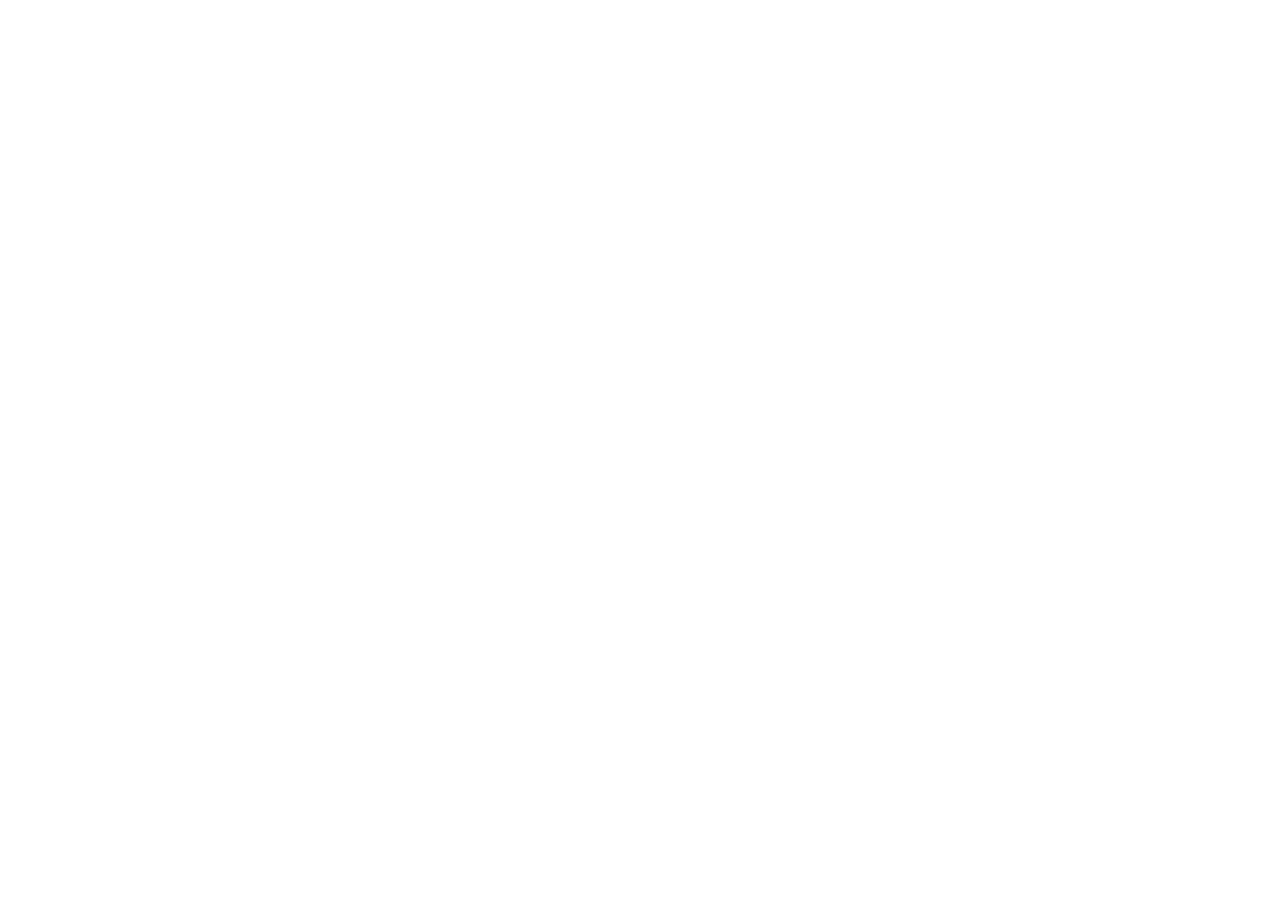
==== web/index.html @ bf193765 "Use the hand-heart as the app icon - Generate Android legacy and adaptive launcher icons from the   " ====
<!DOCTYPE html>
<html>
<head>
  <!--
    If you are serving your web app in a path other than the root, change the
    href value below to reflect the base path you are serving from.

    The path provided below has to start and end with a slash "/" in order for
    it to work correctly.

    For more details:
    * https://developer.mozilla.org/en-US/docs/Web/HTML/Element/base

    This is a placeholder for base href that will be replaced by the value of
    the `--base-href` argument provided to `flutter build`.
  -->
  <base href="$FLUTTER_BASE_HREF">

  <meta charset="UTF-8">
  <meta content="IE=Edge" http-equiv="X-UA-Compatible">
  <meta name="description" content="A shared ledger for group fundraising.">
  <meta name="theme-color" content="#00695C">

  <!--
    Uncomment the tag below to lay the app out underneath the parts of the
    screen that the device obstructs, such as a display cutout, the rounded
    corners of the screen, or a home indicator.

    Without it, the browser keeps the app clear of them, and `SafeArea` and
    `MediaQuery.paddingOf` report no padding. With it, the app covers the whole
    screen, and it is up to the app to keep its own content out of the way,
    which is what `SafeArea` is for.
  -->
  <!-- <meta name="viewport" content="width=device-width, initial-scale=1.0, viewport-fit=cover"> -->

  <!-- iOS meta tags & icons -->
  <meta name="mobile-web-app-capable" content="yes">
  <meta name="apple-mobile-web-app-status-bar-style" content="black">
  <meta name="apple-mobile-web-app-title" content="Chipbook">
  <link rel="apple-touch-icon" href="icons/Icon-192.png">

  <!-- Favicon -->
  <link rel="icon" type="image/png" href="favicon.png"/>

  <title>Chipbook</title>
  <link rel="manifest" href="manifest.json">
</head>
<body>
  <!--
    You can customize the "flutter_bootstrap.js" script.
    This is useful to provide a custom configuration to the Flutter loader
    or to give the user feedback during the initialization process.

    For more details:
    * https://docs.flutter.dev/platform-integration/web/initialization
  -->
  <script src="flutter_bootstrap.js" async></script>
</body>
</html>
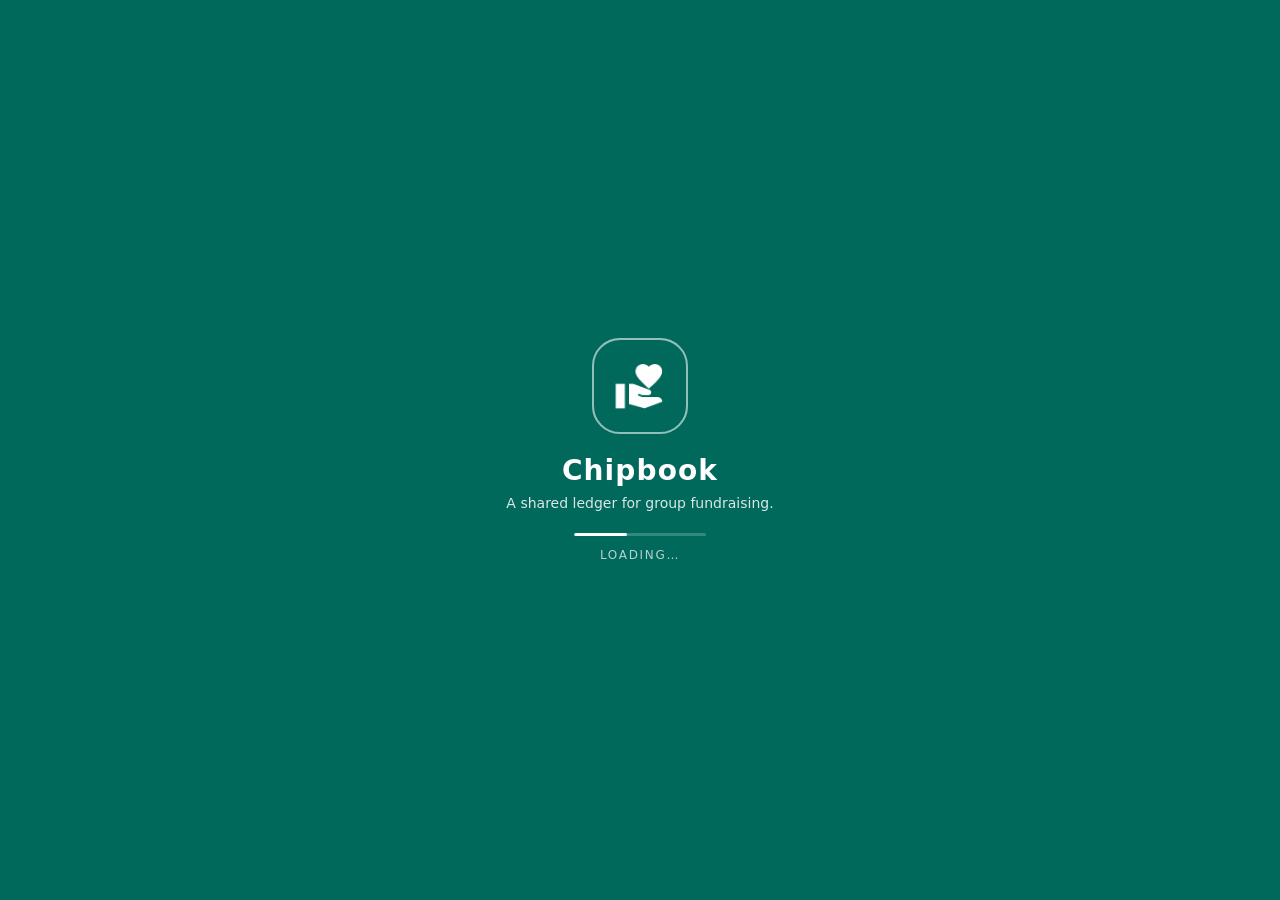
==== commit 1501d5e0: "Show a branded splash while the app starts - Paint a CSS-only teal splash with the app glyph from th" ====
--- a/web/index.html
+++ b/web/index.html
@@ -44,8 +44,212 @@
 
   <title>Chipbook</title>
   <link rel="manifest" href="manifest.json">
+
+  <!--
+    The splash paints before Flutter or CanvasKit has loaded, so a cold start
+    is branded instead of blank. The colours match web/manifest.json and
+    AppInfo.name/tagline match lib/app_info.dart.
+  -->
+  <style>
+    html,
+    body {
+      margin: 0;
+      height: 100%;
+      background-color: #00695C;
+    }
+
+    .splash {
+      position: fixed;
+      inset: 0;
+      z-index: 9999;
+      display: flex;
+      align-items: center;
+      justify-content: center;
+      overflow: hidden;
+      background-color: #00695C;
+      color: #FFFFFF;
+      text-align: center;
+      font-family: system-ui, -apple-system, "Segoe UI", Roboto, sans-serif;
+      transition: opacity 400ms ease, visibility 400ms ease;
+    }
+
+    .splash.is-hidden {
+      opacity: 0;
+      visibility: hidden;
+      pointer-events: none;
+    }
+
+    .splash__content {
+      display: flex;
+      flex-direction: column;
+      align-items: center;
+      padding: 24px;
+    }
+
+    .splash__mark {
+      position: relative;
+      display: grid;
+      place-items: center;
+      width: 96px;
+      height: 96px;
+      margin-bottom: 20px;
+    }
+
+    /* The icon background is the same teal, so only the hand-heart shows. */
+    .splash__icon {
+      width: 88px;
+      height: 88px;
+      animation: splash-float 3.2s ease-in-out infinite;
+    }
+
+    .splash__ring {
+      position: absolute;
+      inset: 0;
+      border: 2px solid rgba(255, 255, 255, 0.35);
+      border-radius: 28px;
+      animation: splash-ripple 3.2s ease-out infinite;
+    }
+
+    .splash__ring--late {
+      animation-delay: 1.6s;
+    }
+
+    .splash__name {
+      margin: 0;
+      font-size: 28px;
+      font-weight: 700;
+      letter-spacing: 0.04em;
+    }
+
+    .splash__tagline {
+      margin: 8px 0 0;
+      font-size: 14px;
+      opacity: 0.85;
+    }
+
+    .splash__sweep {
+      width: 132px;
+      height: 3px;
+      margin-top: 22px;
+      overflow: hidden;
+      border-radius: 2px;
+      background-color: rgba(255, 255, 255, 0.2);
+    }
+
+    .splash__sweep span {
+      display: block;
+      width: 40%;
+      height: 100%;
+      border-radius: 2px;
+      background-color: #FFFFFF;
+      animation: splash-sweep 1.6s ease-in-out infinite;
+    }
+
+    .splash__status {
+      margin: 12px 0 0;
+      font-size: 12px;
+      letter-spacing: 0.14em;
+      text-transform: uppercase;
+      opacity: 0.7;
+    }
+
+    @keyframes splash-float {
+      0%, 100% { transform: translateY(0); }
+      50% { transform: translateY(-6px); }
+    }
+
+    @keyframes splash-ripple {
+      0% { transform: scale(0.9); opacity: 0; }
+      30% { opacity: 0.8; }
+      100% { transform: scale(1.5); opacity: 0; }
+    }
+
+    @keyframes splash-sweep {
+      0% { transform: translateX(-120%); }
+      100% { transform: translateX(320%); }
+    }
+
+    @media (prefers-reduced-motion: reduce) {
+      .splash__icon,
+      .splash__ring,
+      .splash__sweep span {
+        animation: none;
+      }
+
+      .splash__ring {
+        opacity: 0.35;
+        transform: none;
+      }
+
+      .splash__sweep span {
+        width: 100%;
+      }
+    }
+  </style>
 </head>
 <body>
+  <div
+    id="splash"
+    class="splash"
+    role="status"
+    aria-live="polite"
+    aria-label="Loading Chipbook"
+  >
+    <div class="splash__content">
+      <div class="splash__mark" aria-hidden="true">
+        <span class="splash__ring"></span>
+        <span class="splash__ring splash__ring--late"></span>
+        <img
+          class="splash__icon"
+          src="icons/Icon-192.png"
+          alt=""
+          width="88"
+          height="88"
+        >
+      </div>
+      <p class="splash__name">Chipbook</p>
+      <p class="splash__tagline">A shared ledger for group fundraising.</p>
+      <div class="splash__sweep" aria-hidden="true"><span></span></div>
+      <p class="splash__status">Loading…</p>
+    </div>
+  </div>
+
+  <script>
+    (function () {
+      var splash = document.getElementById('splash');
+      if (!splash) {
+        return;
+      }
+
+      var reduceMotion = window.matchMedia('(prefers-reduced-motion: reduce)')
+        .matches;
+
+      function remove() {
+        if (splash.parentNode) {
+          splash.parentNode.removeChild(splash);
+        }
+      }
+
+      function hide() {
+        if (splash.classList.contains('is-hidden')) {
+          return;
+        }
+
+        splash.classList.add('is-hidden');
+        if (reduceMotion) {
+          remove();
+          return;
+        }
+
+        splash.addEventListener('transitionend', remove, { once: true });
+        // transitionend does not fire when the tab is in the background.
+        setTimeout(remove, 600);
+      }
+
+      window.addEventListener('flutter-first-frame', hide, { once: true });
+    })();
+  </script>
+
   <!--
     You can customize the "flutter_bootstrap.js" script.
     This is useful to provide a custom configuration to the Flutter loader
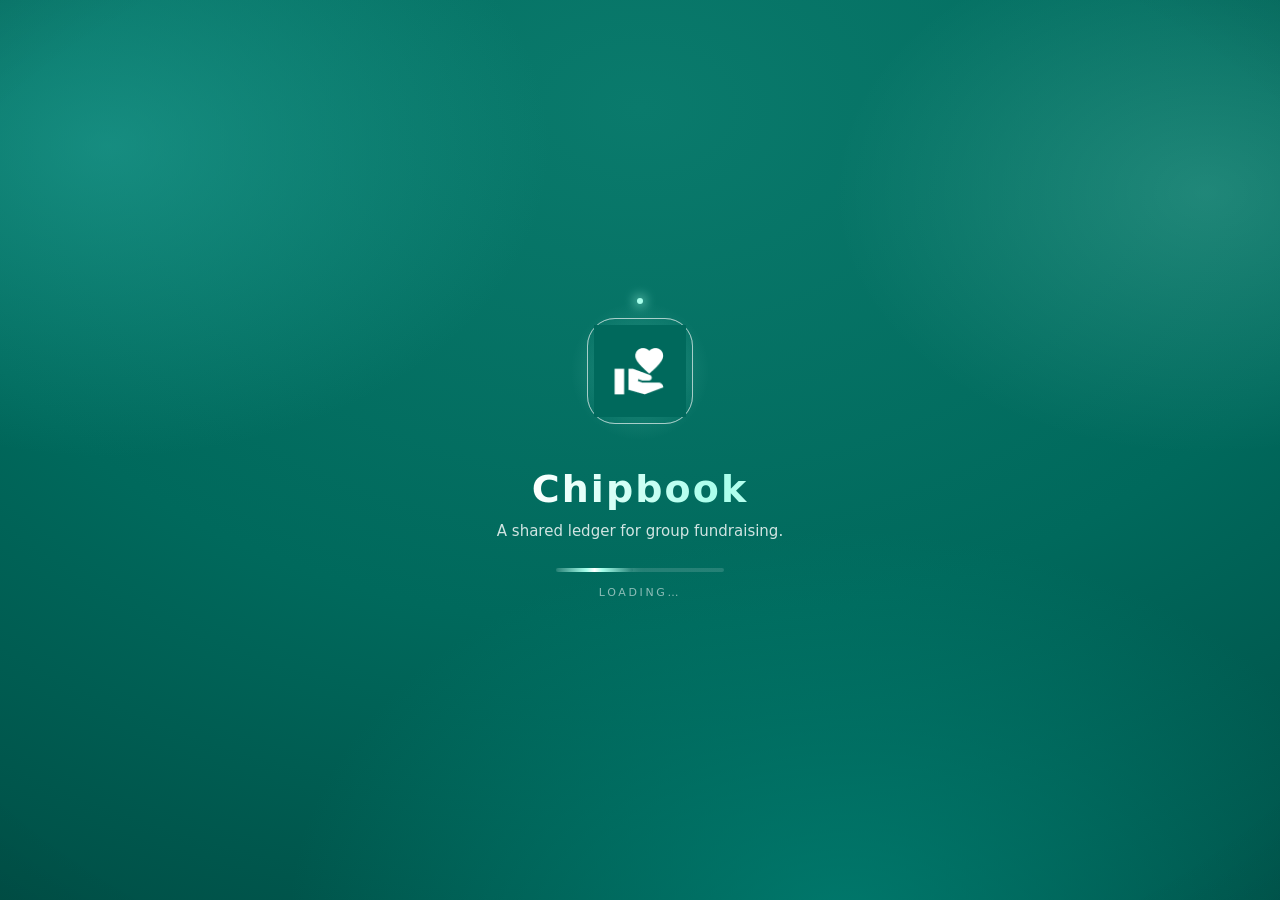
==== commit 56c22925: "Animate the splash screen - Add a drifting aurora, rising chip outlines, a pulsing halo, an   orbit " ====
--- a/web/index.html
+++ b/web/index.html
@@ -62,15 +62,15 @@
       position: fixed;
       inset: 0;
       z-index: 9999;
-      display: flex;
-      align-items: center;
-      justify-content: center;
+      display: grid;
+      place-items: center;
       overflow: hidden;
-      background-color: #00695C;
+      background:
+        radial-gradient(120% 120% at 50% 12%, #0A7A6C 0%, #00695C 48%, #00443D 100%);
       color: #FFFFFF;
       text-align: center;
       font-family: system-ui, -apple-system, "Segoe UI", Roboto, sans-serif;
-      transition: opacity 400ms ease, visibility 400ms ease;
+      transition: opacity 420ms ease, visibility 420ms ease;
     }
 
     .splash.is-hidden {
@@ -79,110 +79,352 @@
       pointer-events: none;
     }
 
+    /* Slow-drifting colour blobs keep the background alive. */
+    .splash__aurora {
+      position: absolute;
+      inset: -15%;
+      z-index: 0;
+      background:
+        radial-gradient(38% 38% at 18% 24%, rgba(38, 166, 154, 0.55), rgba(38, 166, 154, 0) 70%),
+        radial-gradient(32% 32% at 84% 28%, rgba(167, 255, 235, 0.18), rgba(167, 255, 235, 0) 70%),
+        radial-gradient(46% 46% at 62% 90%, rgba(0, 137, 123, 0.65), rgba(0, 137, 123, 0) 72%);
+      animation: splash-drift 18s ease-in-out infinite alternate;
+    }
+
+    /* Rising chip outlines, a nod to the ledger's money chips. */
+    .splash__chips {
+      position: absolute;
+      inset: 0;
+      z-index: 0;
+      overflow: hidden;
+    }
+
+    .chip {
+      position: absolute;
+      bottom: -18vh;
+      width: 14px;
+      height: 14px;
+      border: 1.5px dashed rgba(255, 255, 255, 0.22);
+      border-radius: 50%;
+      background-color: rgba(255, 255, 255, 0.04);
+      animation: chip-rise 15s linear infinite;
+    }
+
+    .chip--1 {
+      left: 7%;
+      width: 18px;
+      height: 18px;
+      --drift: 34px;
+      animation-duration: 17s;
+      animation-delay: -3s;
+    }
+
+    .chip--2 {
+      left: 19%;
+      width: 11px;
+      height: 11px;
+      --drift: -22px;
+      animation-duration: 13s;
+      animation-delay: -7s;
+    }
+
+    .chip--3 {
+      left: 31%;
+      width: 22px;
+      height: 22px;
+      --drift: 18px;
+      animation-duration: 19s;
+      animation-delay: -11s;
+    }
+
+    .chip--4 {
+      left: 46%;
+      width: 13px;
+      height: 13px;
+      --drift: -30px;
+      animation-duration: 14s;
+      animation-delay: -1s;
+    }
+
+    .chip--5 {
+      left: 63%;
+      width: 17px;
+      height: 17px;
+      --drift: 26px;
+      animation-duration: 16s;
+      animation-delay: -9s;
+    }
+
+    .chip--6 {
+      left: 78%;
+      width: 12px;
+      height: 12px;
+      --drift: -16px;
+      animation-duration: 12s;
+      animation-delay: -5s;
+    }
+
+    .chip--7 {
+      left: 90%;
+      width: 20px;
+      height: 20px;
+      --drift: 24px;
+      animation-duration: 18s;
+      animation-delay: -13s;
+    }
+
+    /* Vignette keeps the eye on the mark. */
+    .splash::after {
+      content: "";
+      position: absolute;
+      inset: 0;
+      z-index: 1;
+      pointer-events: none;
+      background: radial-gradient(120% 120% at 50% 50%, rgba(0, 0, 0, 0) 52%, rgba(0, 0, 0, 0.3) 100%);
+    }
+
     .splash__content {
+      position: relative;
+      z-index: 2;
       display: flex;
       flex-direction: column;
       align-items: center;
+      max-width: 24rem;
       padding: 24px;
+      transition: transform 420ms cubic-bezier(0.4, 0, 0.2, 1);
+    }
+
+    .splash.is-hidden .splash__content {
+      transform: scale(1.06);
     }
 
     .splash__mark {
       position: relative;
+      width: 140px;
+      height: 140px;
+      margin-bottom: 26px;
+      animation: splash-pop 900ms cubic-bezier(0.16, 1, 0.3, 1) both;
+    }
+
+    .splash__halo,
+    .splash__ring,
+    .splash__orbit,
+    .splash__icon-wrap {
+      position: absolute;
+      inset: 0;
+      margin: auto;
+    }
+
+    .splash__halo {
+      width: 140px;
+      height: 140px;
+      border-radius: 50%;
+      background: radial-gradient(
+        circle,
+        rgba(167, 255, 235, 0.3) 0%,
+        rgba(167, 255, 235, 0.08) 46%,
+        rgba(167, 255, 235, 0) 70%
+      );
+      animation: splash-halo 3.8s ease-in-out infinite;
+    }
+
+    .splash__ring {
+      width: 104px;
+      height: 104px;
+      border: 1px solid rgba(255, 255, 255, 0.4);
+      border-radius: 28px;
+      animation: splash-ripple 3.8s ease-out infinite;
+    }
+
+    .splash__ring--late {
+      animation-delay: 1.9s;
+    }
+
+    /* A single highlight orbits the mark. */
+    .splash__orbit {
+      width: 140px;
+      height: 140px;
+      animation: splash-spin 7s linear infinite;
+    }
+
+    .splash__orbit::before {
+      content: "";
+      position: absolute;
+      top: -3px;
+      left: 50%;
+      width: 6px;
+      height: 6px;
+      margin-left: -3px;
+      border-radius: 50%;
+      background-color: #A7FFEB;
+      box-shadow: 0 0 12px 2px rgba(167, 255, 235, 0.8);
+    }
+
+    .splash__icon-wrap {
       display: grid;
       place-items: center;
       width: 96px;
       height: 96px;
-      margin-bottom: 20px;
+      animation: splash-bob 3.8s ease-in-out infinite;
     }
 
     /* The icon background is the same teal, so only the hand-heart shows. */
     .splash__icon {
-      width: 88px;
-      height: 88px;
-      animation: splash-float 3.2s ease-in-out infinite;
-    }
-
-    .splash__ring {
-      position: absolute;
-      inset: 0;
-      border: 2px solid rgba(255, 255, 255, 0.35);
-      border-radius: 28px;
-      animation: splash-ripple 3.2s ease-out infinite;
-    }
-
-    .splash__ring--late {
-      animation-delay: 1.6s;
+      display: block;
+      width: 92px;
+      height: 92px;
     }
 
     .splash__name {
       margin: 0;
-      font-size: 28px;
-      font-weight: 700;
-      letter-spacing: 0.04em;
+      font-size: clamp(30px, 6vw, 38px);
+      font-weight: 800;
+      letter-spacing: 0.055em;
+      background: linear-gradient(
+        100deg,
+        #FFFFFF 0%,
+        #A7FFEB 34%,
+        #FFFFFF 58%,
+        #A7FFEB 86%,
+        #FFFFFF 100%
+      );
+      background-size: 260% 100%;
+      -webkit-background-clip: text;
+      background-clip: text;
+      color: transparent;
+      -webkit-text-fill-color: transparent;
+      animation:
+        splash-rise 800ms cubic-bezier(0.2, 0.7, 0.2, 1) 120ms both,
+        splash-shimmer 5s ease-in-out 1s infinite;
     }
 
     .splash__tagline {
-      margin: 8px 0 0;
-      font-size: 14px;
-      opacity: 0.85;
+      margin: 10px 0 0;
+      font-size: 15px;
+      line-height: 1.4;
+      color: rgba(255, 255, 255, 0.82);
+      animation: splash-rise 800ms cubic-bezier(0.2, 0.7, 0.2, 1) 220ms both;
     }
 
     .splash__sweep {
-      width: 132px;
-      height: 3px;
-      margin-top: 22px;
+      position: relative;
+      width: 168px;
+      height: 4px;
+      margin-top: 26px;
       overflow: hidden;
-      border-radius: 2px;
-      background-color: rgba(255, 255, 255, 0.2);
+      border-radius: 999px;
+      background-color: rgba(255, 255, 255, 0.14);
+      animation: splash-rise 800ms cubic-bezier(0.2, 0.7, 0.2, 1) 320ms both;
     }
 
     .splash__sweep span {
-      display: block;
-      width: 40%;
-      height: 100%;
-      border-radius: 2px;
-      background-color: #FFFFFF;
-      animation: splash-sweep 1.6s ease-in-out infinite;
+      position: absolute;
+      top: 0;
+      bottom: 0;
+      left: 0;
+      width: 46%;
+      border-radius: 999px;
+      background: linear-gradient(
+        90deg,
+        rgba(167, 255, 235, 0) 0%,
+        #A7FFEB 40%,
+        #FFFFFF 50%,
+        #A7FFEB 60%,
+        rgba(167, 255, 235, 0) 100%
+      );
+      box-shadow: 0 0 12px rgba(167, 255, 235, 0.7);
+      animation: splash-sweep 1.8s cubic-bezier(0.55, 0, 0.45, 1) infinite;
     }
 
     .splash__status {
-      margin: 12px 0 0;
-      font-size: 12px;
-      letter-spacing: 0.14em;
+      margin: 14px 0 0;
+      font-size: 11px;
+      letter-spacing: 0.24em;
       text-transform: uppercase;
-      opacity: 0.7;
-    }
-
-    @keyframes splash-float {
+      color: rgba(255, 255, 255, 0.55);
+      animation: splash-rise 800ms cubic-bezier(0.2, 0.7, 0.2, 1) 420ms both;
+    }
+
+    @keyframes splash-drift {
+      0% { transform: translate3d(-2%, -1.5%, 0) scale(1.02); }
+      100% { transform: translate3d(2.5%, 2%, 0) scale(1.12); }
+    }
+
+    @keyframes chip-rise {
+      0% { transform: translate3d(0, 0, 0) rotate(0deg); opacity: 0; }
+      10% { opacity: 0.9; }
+      85% { opacity: 0.5; }
+      100% {
+        transform: translate3d(var(--drift, 0px), -118vh, 0) rotate(220deg);
+        opacity: 0;
+      }
+    }
+
+    @keyframes splash-pop {
+      0% { opacity: 0; transform: scale(0.72); }
+      100% { opacity: 1; transform: scale(1); }
+    }
+
+    @keyframes splash-rise {
+      0% { opacity: 0; transform: translateY(12px); }
+      100% { opacity: 1; transform: translateY(0); }
+    }
+
+    @keyframes splash-bob {
       0%, 100% { transform: translateY(0); }
-      50% { transform: translateY(-6px); }
+      50% { transform: translateY(-7px); }
     }
 
     @keyframes splash-ripple {
-      0% { transform: scale(0.9); opacity: 0; }
-      30% { opacity: 0.8; }
-      100% { transform: scale(1.5); opacity: 0; }
+      0% { transform: scale(0.82); opacity: 0; }
+      18% { opacity: 0.85; }
+      100% { transform: scale(1.65); opacity: 0; }
+    }
+
+    @keyframes splash-halo {
+      0%, 100% { transform: scale(0.95); opacity: 0.55; }
+      50% { transform: scale(1.08); opacity: 0.9; }
+    }
+
+    @keyframes splash-spin {
+      to { transform: rotate(360deg); }
+    }
+
+    @keyframes splash-shimmer {
+      0% { background-position: 160% 50%; }
+      100% { background-position: -60% 50%; }
     }
 
     @keyframes splash-sweep {
-      0% { transform: translateX(-120%); }
+      0% { transform: translateX(-130%); }
       100% { transform: translateX(320%); }
     }
 
     @media (prefers-reduced-motion: reduce) {
-      .splash__icon,
+      .splash__aurora,
+      .splash__chips,
+      .chip,
+      .splash__halo,
       .splash__ring,
-      .splash__sweep span {
+      .splash__orbit,
+      .splash__icon-wrap,
+      .splash__mark,
+      .splash__name,
+      .splash__tagline,
+      .splash__sweep,
+      .splash__sweep span,
+      .splash__status {
         animation: none;
       }
 
+      .splash__name {
+        background: none;
+        color: #FFFFFF;
+        -webkit-text-fill-color: #FFFFFF;
+      }
+
       .splash__ring {
-        opacity: 0.35;
-        transform: none;
-      }
-
-      .splash__sweep span {
-        width: 100%;
+        opacity: 0.3;
       }
     }
   </style>
@@ -195,17 +437,32 @@
     aria-live="polite"
     aria-label="Loading Chipbook"
   >
+    <div class="splash__aurora" aria-hidden="true"></div>
+    <div class="splash__chips" aria-hidden="true">
+      <span class="chip chip--1"></span>
+      <span class="chip chip--2"></span>
+      <span class="chip chip--3"></span>
+      <span class="chip chip--4"></span>
+      <span class="chip chip--5"></span>
+      <span class="chip chip--6"></span>
+      <span class="chip chip--7"></span>
+    </div>
+
     <div class="splash__content">
       <div class="splash__mark" aria-hidden="true">
+        <span class="splash__halo"></span>
         <span class="splash__ring"></span>
         <span class="splash__ring splash__ring--late"></span>
-        <img
-          class="splash__icon"
-          src="icons/Icon-192.png"
-          alt=""
-          width="88"
-          height="88"
-        >
+        <span class="splash__orbit"></span>
+        <span class="splash__icon-wrap">
+          <img
+            class="splash__icon"
+            src="icons/Icon-192.png"
+            alt=""
+            width="92"
+            height="92"
+          >
+        </span>
       </div>
       <p class="splash__name">Chipbook</p>
       <p class="splash__tagline">A shared ledger for group fundraising.</p>
@@ -243,7 +500,7 @@
 
         splash.addEventListener('transitionend', remove, { once: true });
         // transitionend does not fire when the tab is in the background.
-        setTimeout(remove, 600);
+        setTimeout(remove, 650);
       }
 
       window.addEventListener('flutter-first-frame', hide, { once: true });
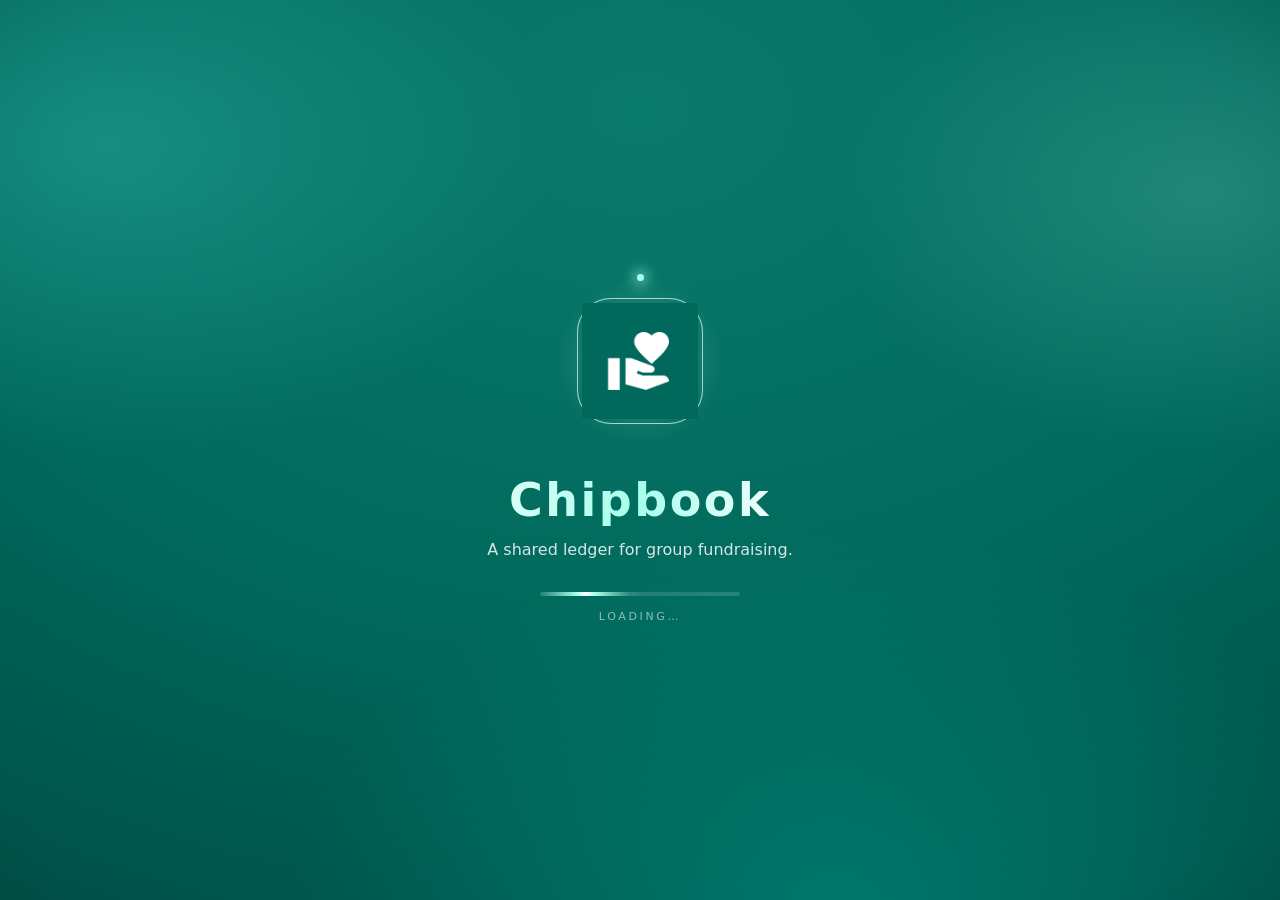
==== commit 1bfe00c3: "Polish the static splash and inline the icon - Embed the app icon as a data URI so the mark paints w" ====
--- a/web/index.html
+++ b/web/index.html
@@ -47,8 +47,9 @@
 
   <!--
     The splash paints before Flutter or CanvasKit has loaded, so a cold start
-    is branded instead of blank. The colours match web/manifest.json and
-    AppInfo.name/tagline match lib/app_info.dart.
+    is branded instead of blank. The icon is embedded so the mark appears with
+    the first paint instead of waiting on a request. Colours match
+    web/manifest.json, and the name and tagline match lib/app_info.dart.
   -->
   <style>
     html,
@@ -111,9 +112,9 @@
     }
 
     .chip--1 {
-      left: 7%;
-      width: 18px;
-      height: 18px;
+      left: 9%;
+      width: 20px;
+      height: 20px;
       --drift: 34px;
       animation-duration: 17s;
       animation-delay: -3s;
@@ -189,7 +190,7 @@
       display: flex;
       flex-direction: column;
       align-items: center;
-      max-width: 24rem;
+      max-width: 26rem;
       padding: 24px;
       transition: transform 420ms cubic-bezier(0.4, 0, 0.2, 1);
     }
@@ -200,9 +201,9 @@
 
     .splash__mark {
       position: relative;
-      width: 140px;
-      height: 140px;
-      margin-bottom: 26px;
+      width: 168px;
+      height: 168px;
+      margin-bottom: 28px;
       animation: splash-pop 900ms cubic-bezier(0.16, 1, 0.3, 1) both;
     }
 
@@ -216,23 +217,23 @@
     }
 
     .splash__halo {
-      width: 140px;
-      height: 140px;
+      width: 168px;
+      height: 168px;
       border-radius: 50%;
       background: radial-gradient(
         circle,
-        rgba(167, 255, 235, 0.3) 0%,
-        rgba(167, 255, 235, 0.08) 46%,
+        rgba(167, 255, 235, 0.32) 0%,
+        rgba(167, 255, 235, 0.09) 46%,
         rgba(167, 255, 235, 0) 70%
       );
       animation: splash-halo 3.8s ease-in-out infinite;
     }
 
     .splash__ring {
-      width: 104px;
-      height: 104px;
-      border: 1px solid rgba(255, 255, 255, 0.4);
-      border-radius: 28px;
+      width: 124px;
+      height: 124px;
+      border: 1px solid rgba(255, 255, 255, 0.42);
+      border-radius: 34px;
       animation: splash-ripple 3.8s ease-out infinite;
     }
 
@@ -242,8 +243,8 @@
 
     /* A single highlight orbits the mark. */
     .splash__orbit {
-      width: 140px;
-      height: 140px;
+      width: 168px;
+      height: 168px;
       animation: splash-spin 7s linear infinite;
     }
 
@@ -252,32 +253,32 @@
       position: absolute;
       top: -3px;
       left: 50%;
-      width: 6px;
-      height: 6px;
-      margin-left: -3px;
+      width: 7px;
+      height: 7px;
+      margin-left: -3.5px;
       border-radius: 50%;
       background-color: #A7FFEB;
-      box-shadow: 0 0 12px 2px rgba(167, 255, 235, 0.8);
+      box-shadow: 0 0 14px 3px rgba(167, 255, 235, 0.8);
     }
 
     .splash__icon-wrap {
       display: grid;
       place-items: center;
-      width: 96px;
-      height: 96px;
+      width: 120px;
+      height: 120px;
       animation: splash-bob 3.8s ease-in-out infinite;
     }
 
     /* The icon background is the same teal, so only the hand-heart shows. */
     .splash__icon {
       display: block;
-      width: 92px;
-      height: 92px;
+      width: 116px;
+      height: 116px;
     }
 
     .splash__name {
       margin: 0;
-      font-size: clamp(30px, 6vw, 38px);
+      font-size: clamp(34px, 4.6vw, 46px);
       font-weight: 800;
       letter-spacing: 0.055em;
       background: linear-gradient(
@@ -289,6 +290,7 @@
         #FFFFFF 100%
       );
       background-size: 260% 100%;
+      background-position: 24% 50%;
       -webkit-background-clip: text;
       background-clip: text;
       color: transparent;
@@ -299,18 +301,18 @@
     }
 
     .splash__tagline {
-      margin: 10px 0 0;
-      font-size: 15px;
+      margin: 12px 0 0;
+      font-size: 16px;
       line-height: 1.4;
-      color: rgba(255, 255, 255, 0.82);
+      color: rgba(255, 255, 255, 0.84);
       animation: splash-rise 800ms cubic-bezier(0.2, 0.7, 0.2, 1) 220ms both;
     }
 
     .splash__sweep {
       position: relative;
-      width: 168px;
+      width: 200px;
       height: 4px;
-      margin-top: 26px;
+      margin-top: 30px;
       overflow: hidden;
       border-radius: 999px;
       background-color: rgba(255, 255, 255, 0.14);
@@ -400,10 +402,14 @@
       100% { transform: translateX(320%); }
     }
 
+    /*
+      The static composition matters twice over: for people who ask for
+      reduced motion, and for the moment before the animations start. It keeps
+      the gradient wordmark, the halo, two rings, the orbit dot, and a scatter
+      of chips, without any movement.
+    */
     @media (prefers-reduced-motion: reduce) {
       .splash__aurora,
-      .splash__chips,
-      .chip,
       .splash__halo,
       .splash__ring,
       .splash__orbit,
@@ -413,19 +419,45 @@
       .splash__tagline,
       .splash__sweep,
       .splash__sweep span,
-      .splash__status {
+      .splash__status,
+      .chip {
         animation: none;
       }
 
-      .splash__name {
-        background: none;
-        color: #FFFFFF;
-        -webkit-text-fill-color: #FFFFFF;
+      .splash__halo {
+        opacity: 0.75;
       }
 
       .splash__ring {
         opacity: 0.3;
       }
+
+      .splash__ring--late {
+        opacity: 0.14;
+        transform: scale(1.2);
+      }
+
+      .splash__name {
+        background-position: 30% 50%;
+      }
+
+      .splash__sweep span {
+        width: 100%;
+        opacity: 0.9;
+      }
+
+      .chip {
+        bottom: auto;
+        opacity: 0.55;
+      }
+
+      .chip--1 { top: 16%; left: 13%; }
+      .chip--2 { top: 27%; left: 84%; }
+      .chip--3 { top: 67%; left: 11%; }
+      .chip--4 { top: 79%; left: 79%; }
+      .chip--5 { top: 11%; left: 63%; }
+      .chip--6 { top: 55%; left: 90%; }
+      .chip--7 { top: 86%; left: 47%; }
     }
   </style>
 </head>
@@ -457,10 +489,10 @@
         <span class="splash__icon-wrap">
           <img
             class="splash__icon"
-            src="icons/Icon-192.png"
+            src="[data-uri]"
             alt=""
-            width="92"
-            height="92"
+            width="116"
+            height="116"
           >
         </span>
       </div>
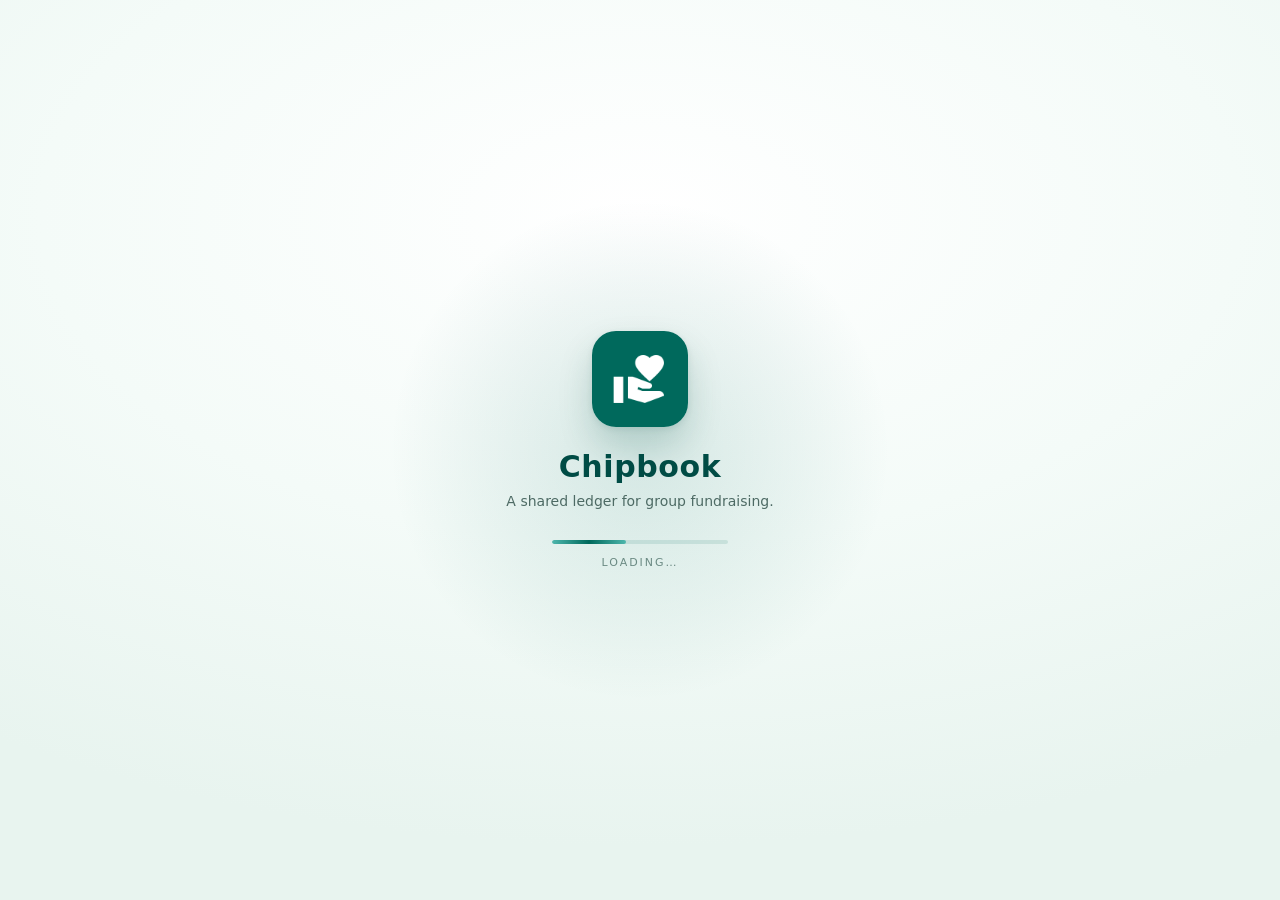
==== commit 22996216: "Redesign the splash to match the app - Use the app's light surface with the icon, wordmark, and a pr" ====
--- a/web/index.html
+++ b/web/index.html
@@ -46,17 +46,18 @@
   <link rel="manifest" href="manifest.json">
 
   <!--
-    The splash paints before Flutter or CanvasKit has loaded, so a cold start
-    is branded instead of blank. The icon is embedded so the mark appears with
-    the first paint instead of waiting on a request. Colours match
-    web/manifest.json, and the name and tagline match lib/app_info.dart.
+    The splash paints before Flutter or CanvasKit has loaded. It uses the same
+    light surface as the app so the hand-off to the first frame is a fade, not
+    a flash. The icon is embedded so the mark appears with the first paint.
+    Colours follow web/manifest.json and the Material theme; the name and
+    tagline match lib/app_info.dart.
   -->
   <style>
     html,
     body {
       margin: 0;
       height: 100%;
-      background-color: #00695C;
+      background-color: #F4FBF8;
     }
 
     .splash {
@@ -67,11 +68,11 @@
       place-items: center;
       overflow: hidden;
       background:
-        radial-gradient(120% 120% at 50% 12%, #0A7A6C 0%, #00695C 48%, #00443D 100%);
-      color: #FFFFFF;
+        radial-gradient(90% 70% at 50% 24%, #FFFFFF 0%, #F4FBF8 52%, #E8F4EF 100%);
+      color: #004C45;
       text-align: center;
       font-family: system-ui, -apple-system, "Segoe UI", Roboto, sans-serif;
-      transition: opacity 420ms ease, visibility 420ms ease;
+      transition: opacity 500ms ease, visibility 500ms ease;
     }
 
     .splash.is-hidden {
@@ -80,384 +81,145 @@
       pointer-events: none;
     }
 
-    /* Slow-drifting colour blobs keep the background alive. */
-    .splash__aurora {
+    /* A soft teal spotlight behind the mark. */
+    .splash__glow {
       position: absolute;
-      inset: -15%;
-      z-index: 0;
-      background:
-        radial-gradient(38% 38% at 18% 24%, rgba(38, 166, 154, 0.55), rgba(38, 166, 154, 0) 70%),
-        radial-gradient(32% 32% at 84% 28%, rgba(167, 255, 235, 0.18), rgba(167, 255, 235, 0) 70%),
-        radial-gradient(46% 46% at 62% 90%, rgba(0, 137, 123, 0.65), rgba(0, 137, 123, 0) 72%);
-      animation: splash-drift 18s ease-in-out infinite alternate;
-    }
-
-    /* Rising chip outlines, a nod to the ledger's money chips. */
-    .splash__chips {
-      position: absolute;
-      inset: 0;
-      z-index: 0;
-      overflow: hidden;
-    }
-
-    .chip {
-      position: absolute;
-      bottom: -18vh;
-      width: 14px;
-      height: 14px;
-      border: 1.5px dashed rgba(255, 255, 255, 0.22);
+      width: min(70vw, 520px);
+      aspect-ratio: 1;
       border-radius: 50%;
-      background-color: rgba(255, 255, 255, 0.04);
-      animation: chip-rise 15s linear infinite;
-    }
-
-    .chip--1 {
-      left: 9%;
-      width: 20px;
-      height: 20px;
-      --drift: 34px;
-      animation-duration: 17s;
-      animation-delay: -3s;
-    }
-
-    .chip--2 {
-      left: 19%;
-      width: 11px;
-      height: 11px;
-      --drift: -22px;
-      animation-duration: 13s;
-      animation-delay: -7s;
-    }
-
-    .chip--3 {
-      left: 31%;
-      width: 22px;
-      height: 22px;
-      --drift: 18px;
-      animation-duration: 19s;
-      animation-delay: -11s;
-    }
-
-    .chip--4 {
-      left: 46%;
-      width: 13px;
-      height: 13px;
-      --drift: -30px;
-      animation-duration: 14s;
-      animation-delay: -1s;
-    }
-
-    .chip--5 {
-      left: 63%;
-      width: 17px;
-      height: 17px;
-      --drift: 26px;
-      animation-duration: 16s;
-      animation-delay: -9s;
-    }
-
-    .chip--6 {
-      left: 78%;
-      width: 12px;
-      height: 12px;
-      --drift: -16px;
-      animation-duration: 12s;
-      animation-delay: -5s;
-    }
-
-    .chip--7 {
-      left: 90%;
-      width: 20px;
-      height: 20px;
-      --drift: 24px;
-      animation-duration: 18s;
-      animation-delay: -13s;
-    }
-
-    /* Vignette keeps the eye on the mark. */
-    .splash::after {
-      content: "";
-      position: absolute;
-      inset: 0;
-      z-index: 1;
-      pointer-events: none;
-      background: radial-gradient(120% 120% at 50% 50%, rgba(0, 0, 0, 0) 52%, rgba(0, 0, 0, 0.3) 100%);
+      background: radial-gradient(
+        circle,
+        rgba(0, 105, 92, 0.14) 0%,
+        rgba(0, 105, 92, 0.05) 45%,
+        rgba(0, 105, 92, 0) 68%
+      );
+      animation: splash-breathe 7s ease-in-out infinite;
     }
 
     .splash__content {
       position: relative;
-      z-index: 2;
       display: flex;
       flex-direction: column;
       align-items: center;
-      max-width: 26rem;
+      max-width: 24rem;
       padding: 24px;
-      transition: transform 420ms cubic-bezier(0.4, 0, 0.2, 1);
+      transition: transform 500ms cubic-bezier(0.4, 0, 0.2, 1);
     }
 
     .splash.is-hidden .splash__content {
-      transform: scale(1.06);
-    }
-
-    .splash__mark {
-      position: relative;
-      width: 168px;
-      height: 168px;
-      margin-bottom: 28px;
-      animation: splash-pop 900ms cubic-bezier(0.16, 1, 0.3, 1) both;
-    }
-
-    .splash__halo,
-    .splash__ring,
-    .splash__orbit,
-    .splash__icon-wrap {
-      position: absolute;
-      inset: 0;
-      margin: auto;
-    }
-
-    .splash__halo {
-      width: 168px;
-      height: 168px;
-      border-radius: 50%;
-      background: radial-gradient(
-        circle,
-        rgba(167, 255, 235, 0.32) 0%,
-        rgba(167, 255, 235, 0.09) 46%,
-        rgba(167, 255, 235, 0) 70%
-      );
-      animation: splash-halo 3.8s ease-in-out infinite;
-    }
-
-    .splash__ring {
-      width: 124px;
-      height: 124px;
-      border: 1px solid rgba(255, 255, 255, 0.42);
-      border-radius: 34px;
-      animation: splash-ripple 3.8s ease-out infinite;
-    }
-
-    .splash__ring--late {
-      animation-delay: 1.9s;
-    }
-
-    /* A single highlight orbits the mark. */
-    .splash__orbit {
-      width: 168px;
-      height: 168px;
-      animation: splash-spin 7s linear infinite;
-    }
-
-    .splash__orbit::before {
-      content: "";
-      position: absolute;
-      top: -3px;
-      left: 50%;
-      width: 7px;
-      height: 7px;
-      margin-left: -3.5px;
-      border-radius: 50%;
-      background-color: #A7FFEB;
-      box-shadow: 0 0 14px 3px rgba(167, 255, 235, 0.8);
-    }
-
-    .splash__icon-wrap {
-      display: grid;
-      place-items: center;
-      width: 120px;
-      height: 120px;
-      animation: splash-bob 3.8s ease-in-out infinite;
-    }
-
-    /* The icon background is the same teal, so only the hand-heart shows. */
+      transform: translateY(-6px);
+    }
+
     .splash__icon {
       display: block;
-      width: 116px;
-      height: 116px;
+      width: 96px;
+      height: 96px;
+      border-radius: 24px;
+      box-shadow:
+        0 18px 34px rgba(0, 77, 68, 0.18),
+        0 2px 6px rgba(0, 77, 68, 0.1);
+      animation: splash-pop 700ms cubic-bezier(0.2, 0.8, 0.2, 1) both;
     }
 
     .splash__name {
-      margin: 0;
-      font-size: clamp(34px, 4.6vw, 46px);
-      font-weight: 800;
-      letter-spacing: 0.055em;
-      background: linear-gradient(
-        100deg,
-        #FFFFFF 0%,
-        #A7FFEB 34%,
-        #FFFFFF 58%,
-        #A7FFEB 86%,
-        #FFFFFF 100%
-      );
-      background-size: 260% 100%;
-      background-position: 24% 50%;
-      -webkit-background-clip: text;
-      background-clip: text;
-      color: transparent;
-      -webkit-text-fill-color: transparent;
-      animation:
-        splash-rise 800ms cubic-bezier(0.2, 0.7, 0.2, 1) 120ms both,
-        splash-shimmer 5s ease-in-out 1s infinite;
+      margin: 22px 0 0;
+      font-size: 30px;
+      font-weight: 700;
+      letter-spacing: 0.02em;
+      color: #004C45;
+      animation: splash-rise 700ms cubic-bezier(0.2, 0.8, 0.2, 1) 80ms both;
     }
 
     .splash__tagline {
-      margin: 12px 0 0;
-      font-size: 16px;
+      margin: 8px 0 0;
+      font-size: 14px;
       line-height: 1.4;
-      color: rgba(255, 255, 255, 0.84);
-      animation: splash-rise 800ms cubic-bezier(0.2, 0.7, 0.2, 1) 220ms both;
-    }
-
-    .splash__sweep {
+      color: #4D6A64;
+      animation: splash-rise 700ms cubic-bezier(0.2, 0.8, 0.2, 1) 160ms both;
+    }
+
+    .splash__track {
       position: relative;
-      width: 200px;
+      width: 176px;
       height: 4px;
-      margin-top: 30px;
+      margin-top: 28px;
       overflow: hidden;
       border-radius: 999px;
-      background-color: rgba(255, 255, 255, 0.14);
-      animation: splash-rise 800ms cubic-bezier(0.2, 0.7, 0.2, 1) 320ms both;
-    }
-
-    .splash__sweep span {
+      background-color: rgba(0, 105, 92, 0.12);
+      animation: splash-rise 700ms cubic-bezier(0.2, 0.8, 0.2, 1) 240ms both;
+    }
+
+    .splash__bar {
       position: absolute;
       top: 0;
       bottom: 0;
       left: 0;
-      width: 46%;
+      width: 42%;
       border-radius: 999px;
-      background: linear-gradient(
-        90deg,
-        rgba(167, 255, 235, 0) 0%,
-        #A7FFEB 40%,
-        #FFFFFF 50%,
-        #A7FFEB 60%,
-        rgba(167, 255, 235, 0) 100%
-      );
-      box-shadow: 0 0 12px rgba(167, 255, 235, 0.7);
-      animation: splash-sweep 1.8s cubic-bezier(0.55, 0, 0.45, 1) infinite;
+      background: linear-gradient(90deg, #4DB6AC 0%, #00695C 50%, #4DB6AC 100%);
+      animation: splash-sweep 1.7s cubic-bezier(0.55, 0, 0.45, 1) infinite;
     }
 
     .splash__status {
-      margin: 14px 0 0;
+      margin: 12px 0 0;
       font-size: 11px;
-      letter-spacing: 0.24em;
+      letter-spacing: 0.18em;
       text-transform: uppercase;
-      color: rgba(255, 255, 255, 0.55);
-      animation: splash-rise 800ms cubic-bezier(0.2, 0.7, 0.2, 1) 420ms both;
-    }
-
-    @keyframes splash-drift {
-      0% { transform: translate3d(-2%, -1.5%, 0) scale(1.02); }
-      100% { transform: translate3d(2.5%, 2%, 0) scale(1.12); }
-    }
-
-    @keyframes chip-rise {
-      0% { transform: translate3d(0, 0, 0) rotate(0deg); opacity: 0; }
-      10% { opacity: 0.9; }
-      85% { opacity: 0.5; }
-      100% {
-        transform: translate3d(var(--drift, 0px), -118vh, 0) rotate(220deg);
-        opacity: 0;
-      }
+      color: #6B8A83;
+      animation: splash-rise 700ms cubic-bezier(0.2, 0.8, 0.2, 1) 320ms both;
+    }
+
+    @keyframes splash-breathe {
+      0%, 100% { transform: scale(0.94); opacity: 0.7; }
+      50% { transform: scale(1.04); opacity: 1; }
     }
 
     @keyframes splash-pop {
-      0% { opacity: 0; transform: scale(0.72); }
+      0% { opacity: 0; transform: scale(0.86); }
       100% { opacity: 1; transform: scale(1); }
     }
 
     @keyframes splash-rise {
-      0% { opacity: 0; transform: translateY(12px); }
+      0% { opacity: 0; transform: translateY(8px); }
       100% { opacity: 1; transform: translateY(0); }
     }
 
-    @keyframes splash-bob {
-      0%, 100% { transform: translateY(0); }
-      50% { transform: translateY(-7px); }
-    }
-
-    @keyframes splash-ripple {
-      0% { transform: scale(0.82); opacity: 0; }
-      18% { opacity: 0.85; }
-      100% { transform: scale(1.65); opacity: 0; }
-    }
-
-    @keyframes splash-halo {
-      0%, 100% { transform: scale(0.95); opacity: 0.55; }
-      50% { transform: scale(1.08); opacity: 0.9; }
-    }
-
-    @keyframes splash-spin {
-      to { transform: rotate(360deg); }
-    }
-
-    @keyframes splash-shimmer {
-      0% { background-position: 160% 50%; }
-      100% { background-position: -60% 50%; }
-    }
-
     @keyframes splash-sweep {
-      0% { transform: translateX(-130%); }
-      100% { transform: translateX(320%); }
+      0% { transform: translateX(-110%); }
+      100% { transform: translateX(300%); }
+    }
+
+    @keyframes splash-pulse {
+      0%, 100% { opacity: 0.3; }
+      50% { opacity: 1; }
     }
 
     /*
-      The static composition matters twice over: for people who ask for
-      reduced motion, and for the moment before the animations start. It keeps
-      the gradient wordmark, the halo, two rings, the orbit dot, and a scatter
-      of chips, without any movement.
+      Reduced motion keeps the layout still but lets the progress bar fade in
+      and out, so the screen never looks frozen while the bundle downloads.
     */
     @media (prefers-reduced-motion: reduce) {
-      .splash__aurora,
-      .splash__halo,
-      .splash__ring,
-      .splash__orbit,
-      .splash__icon-wrap,
-      .splash__mark,
+      .splash__glow,
+      .splash__icon,
       .splash__name,
       .splash__tagline,
-      .splash__sweep,
-      .splash__sweep span,
-      .splash__status,
-      .chip {
+      .splash__track,
+      .splash__status {
         animation: none;
       }
 
-      .splash__halo {
-        opacity: 0.75;
-      }
-
-      .splash__ring {
-        opacity: 0.3;
-      }
-
-      .splash__ring--late {
-        opacity: 0.14;
-        transform: scale(1.2);
-      }
-
-      .splash__name {
-        background-position: 30% 50%;
-      }
-
-      .splash__sweep span {
+      .splash__content {
+        transition: none;
+      }
+
+      .splash.is-hidden .splash__content {
+        transform: none;
+      }
+
+      .splash__bar {
         width: 100%;
-        opacity: 0.9;
-      }
-
-      .chip {
-        bottom: auto;
-        opacity: 0.55;
-      }
-
-      .chip--1 { top: 16%; left: 13%; }
-      .chip--2 { top: 27%; left: 84%; }
-      .chip--3 { top: 67%; left: 11%; }
-      .chip--4 { top: 79%; left: 79%; }
-      .chip--5 { top: 11%; left: 63%; }
-      .chip--6 { top: 55%; left: 90%; }
-      .chip--7 { top: 86%; left: 47%; }
+        animation: splash-pulse 1.9s ease-in-out infinite;
+      }
     }
   </style>
 </head>
@@ -469,36 +231,20 @@
     aria-live="polite"
     aria-label="Loading Chipbook"
   >
-    <div class="splash__aurora" aria-hidden="true"></div>
-    <div class="splash__chips" aria-hidden="true">
-      <span class="chip chip--1"></span>
-      <span class="chip chip--2"></span>
-      <span class="chip chip--3"></span>
-      <span class="chip chip--4"></span>
-      <span class="chip chip--5"></span>
-      <span class="chip chip--6"></span>
-      <span class="chip chip--7"></span>
-    </div>
-
+    <div class="splash__glow" aria-hidden="true"></div>
     <div class="splash__content">
-      <div class="splash__mark" aria-hidden="true">
-        <span class="splash__halo"></span>
-        <span class="splash__ring"></span>
-        <span class="splash__ring splash__ring--late"></span>
-        <span class="splash__orbit"></span>
-        <span class="splash__icon-wrap">
-          <img
-            class="splash__icon"
-            src="[data-uri]"
-            alt=""
-            width="116"
-            height="116"
-          >
-        </span>
-      </div>
+      <img
+        class="splash__icon"
+        src="[data-uri]"
+        alt=""
+        width="96"
+        height="96"
+      >
       <p class="splash__name">Chipbook</p>
       <p class="splash__tagline">A shared ledger for group fundraising.</p>
-      <div class="splash__sweep" aria-hidden="true"><span></span></div>
+      <div class="splash__track" aria-hidden="true">
+        <span class="splash__bar"></span>
+      </div>
       <p class="splash__status">Loading…</p>
     </div>
   </div>
@@ -510,9 +256,6 @@
         return;
       }
 
-      var reduceMotion = window.matchMedia('(prefers-reduced-motion: reduce)')
-        .matches;
-
       function remove() {
         if (splash.parentNode) {
           splash.parentNode.removeChild(splash);
@@ -524,15 +267,12 @@
           return;
         }
 
+        // Always cross-fade. Opacity is safe under reduced motion, and the
+        // content transform is disabled there.
         splash.classList.add('is-hidden');
-        if (reduceMotion) {
-          remove();
-          return;
-        }
-
         splash.addEventListener('transitionend', remove, { once: true });
         // transitionend does not fire when the tab is in the background.
-        setTimeout(remove, 650);
+        setTimeout(remove, 750);
       }
 
       window.addEventListener('flutter-first-frame', hide, { once: true });
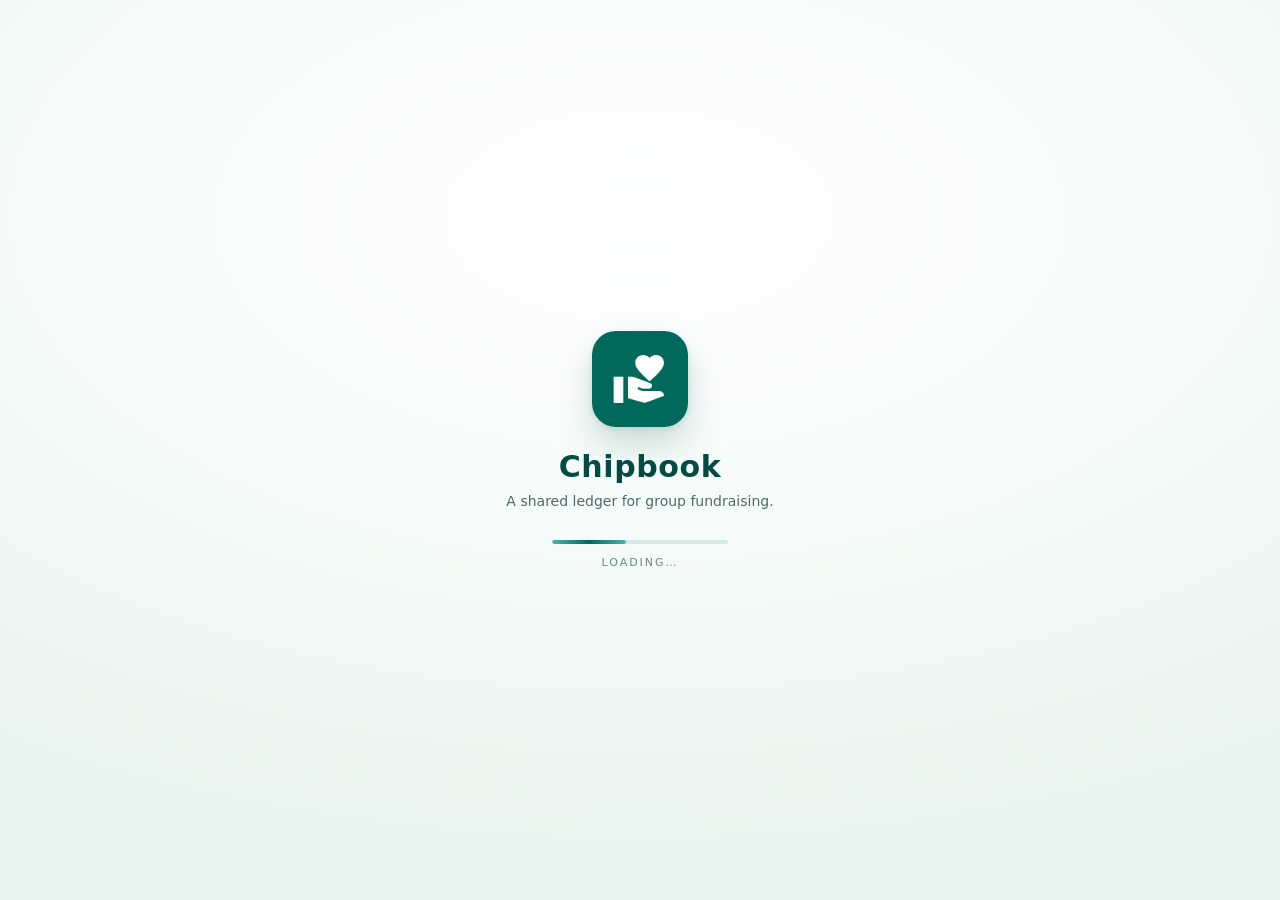
==== commit f0de95fb: "Keep the splash light under dark-mode extensions - Drop the standalone glow: Dark Reader inverts its" ====
--- a/web/index.html
+++ b/web/index.html
@@ -20,6 +20,9 @@
   <meta content="IE=Edge" http-equiv="X-UA-Compatible">
   <meta name="description" content="A shared ledger for group fundraising.">
   <meta name="theme-color" content="#00695C">
+  <meta name="color-scheme" content="light">
+  <!-- Dark Reader and similar extensions otherwise invert this light page. -->
+  <meta name="darkreader-lock">
 
   <!--
     Uncomment the tag below to lay the app out underneath the parts of the
@@ -58,6 +61,7 @@
       margin: 0;
       height: 100%;
       background-color: #F4FBF8;
+      color-scheme: light;
     }
 
     .splash {
@@ -81,21 +85,6 @@
       pointer-events: none;
     }
 
-    /* A soft teal spotlight behind the mark. */
-    .splash__glow {
-      position: absolute;
-      width: min(70vw, 520px);
-      aspect-ratio: 1;
-      border-radius: 50%;
-      background: radial-gradient(
-        circle,
-        rgba(0, 105, 92, 0.14) 0%,
-        rgba(0, 105, 92, 0.05) 45%,
-        rgba(0, 105, 92, 0) 68%
-      );
-      animation: splash-breathe 7s ease-in-out infinite;
-    }
-
     .splash__content {
       position: relative;
       display: flex;
@@ -169,11 +158,6 @@
       animation: splash-rise 700ms cubic-bezier(0.2, 0.8, 0.2, 1) 320ms both;
     }
 
-    @keyframes splash-breathe {
-      0%, 100% { transform: scale(0.94); opacity: 0.7; }
-      50% { transform: scale(1.04); opacity: 1; }
-    }
-
     @keyframes splash-pop {
       0% { opacity: 0; transform: scale(0.86); }
       100% { opacity: 1; transform: scale(1); }
@@ -199,7 +183,6 @@
       and out, so the screen never looks frozen while the bundle downloads.
     */
     @media (prefers-reduced-motion: reduce) {
-      .splash__glow,
       .splash__icon,
       .splash__name,
       .splash__tagline,
@@ -231,7 +214,6 @@
     aria-live="polite"
     aria-label="Loading Chipbook"
   >
-    <div class="splash__glow" aria-hidden="true"></div>
     <div class="splash__content">
       <img
         class="splash__icon"
